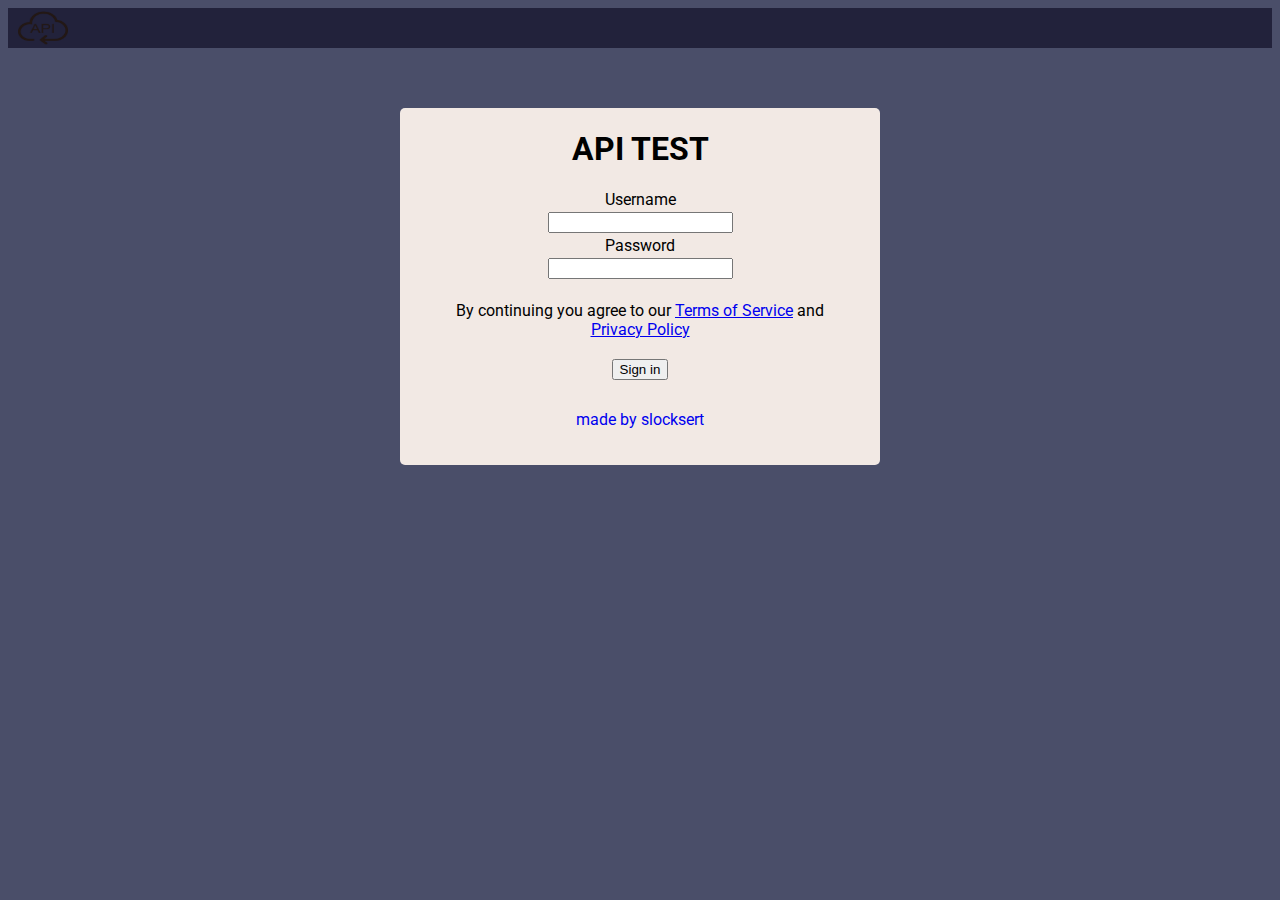
==== public/login.html @ 765e2fb6 "first commit" ====
<!DOCTYPE html>
<html>
    <head>
        <title>API TEST</title>
        <link rel="stylesheet" type="text/css" href="static/css/stylesheet.css" />
        <meta name="viewport" content="width=device-width, initial-scale=1.0">
        <script src="static/scripts/login.js" defer></script>
    </head>
    <body>

        <div class="header">
                <a href="index.html"><img class="logo" src="static/media/api.png" width="50px" height="40px" alt="logo api"></a>
        </div>

        <main>
            <form id="form_data">
                <h1>API TEST</h1>
                
                Username<br>
                <input id="login_username" required type="text" name="name"><br>
                Password<br>
                <input id="login_password" required type="password" name="password"><br>
                <label class="services">
                    <br> By continuing you agree to our
                    <a href="#service">Terms of Service</a> and <a href="#policy">Privacy Policy</a>
                </label>
                    
                <div class="button">
                    <input type="submit" id="button_" class="button" value="Sign in">
                </div>
            </form>

        <a target="_blank" href="https://github.com/slocksert"><p id="footer">made by slocksert</p></a>
    </main>
</body>
</html>
---- public/static/css/stylesheet.css ----
@charset 'UTF-8';
@import url('https://fonts.googleapis.com/css2?family=Roboto&display=swap');

body {
    text-align: center;
    font: normal 1em Roboto;
    background-color: #4A4E69;
}

#home {
    text-align: left;
    margin-left: 10px;
    margin: auto;
}

.button {
    margin-top: 10px;
    margin-bottom: 10px;
}

input {
    margin: 3px;
}

input#retype {
    margin-bottom: 10px;
}

main {
    margin: auto;
    margin-top: 60px;
    width: 400px;
    background-color: #F2E9E4;
    border-radius: 5px;
    padding-top: 1px;
    padding-left: 40px;
    padding-right: 40px;
    padding-bottom: 20px;
}

p#footer {
    display: inline-block;
    margin-top: 10px;
}

.header {
    background-color: #22223B;
    height: 40px;
}

.logo {
    display: block;
    text-align: left;
    margin-left: 10px;
}
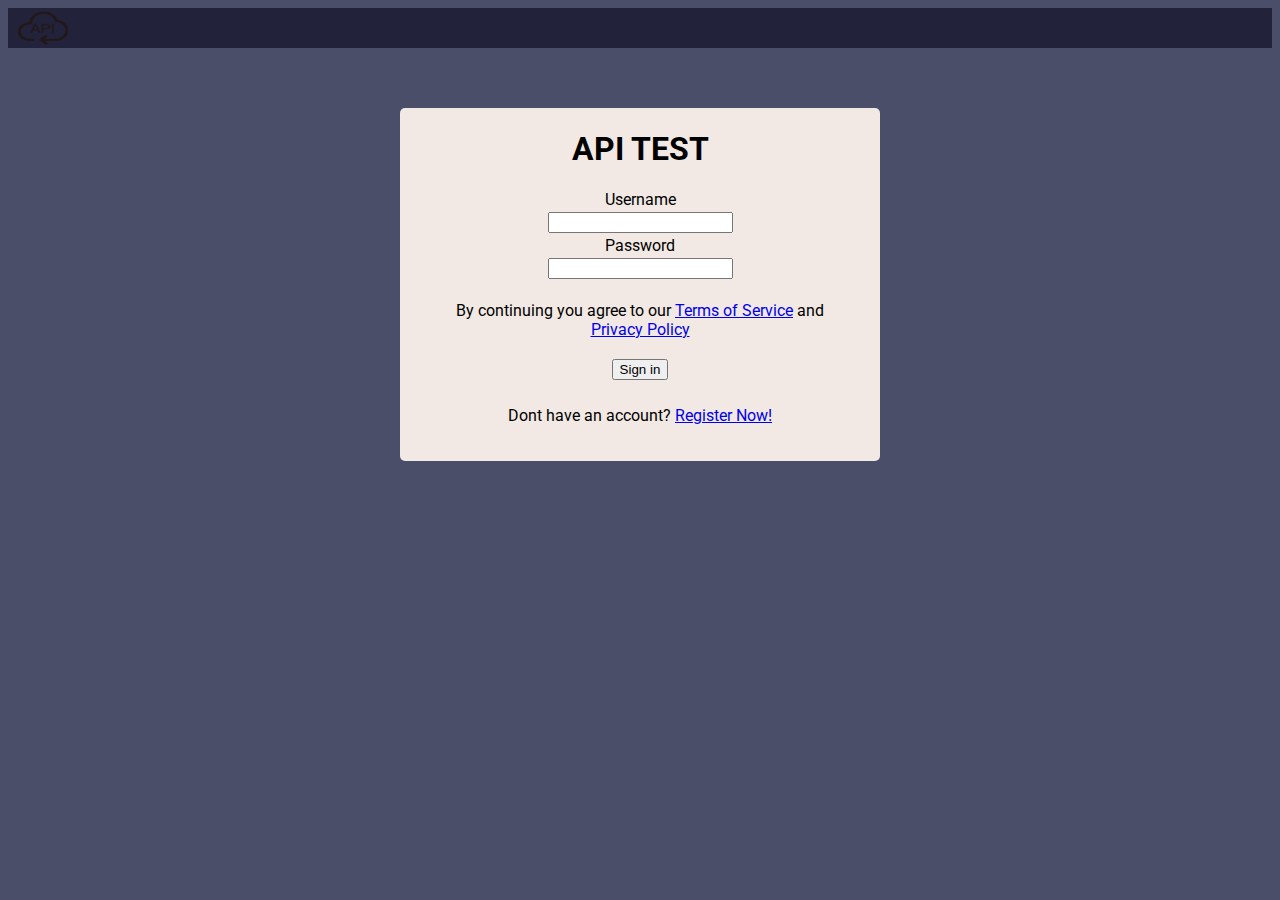
==== commit de18db55: "Changing login.js and adding home.html" ====
--- a/public/login.html
+++ b/public/login.html
@@ -30,7 +30,8 @@
                 </div>
             </form>
 
-        <a target="_blank" href="https://github.com/slocksert"><p id="footer">made by slocksert</p></a>
+            <p id="sign-in">Dont have an account? <a href="index.html">Register Now!</a></p>
+
     </main>
 </body>
 </html>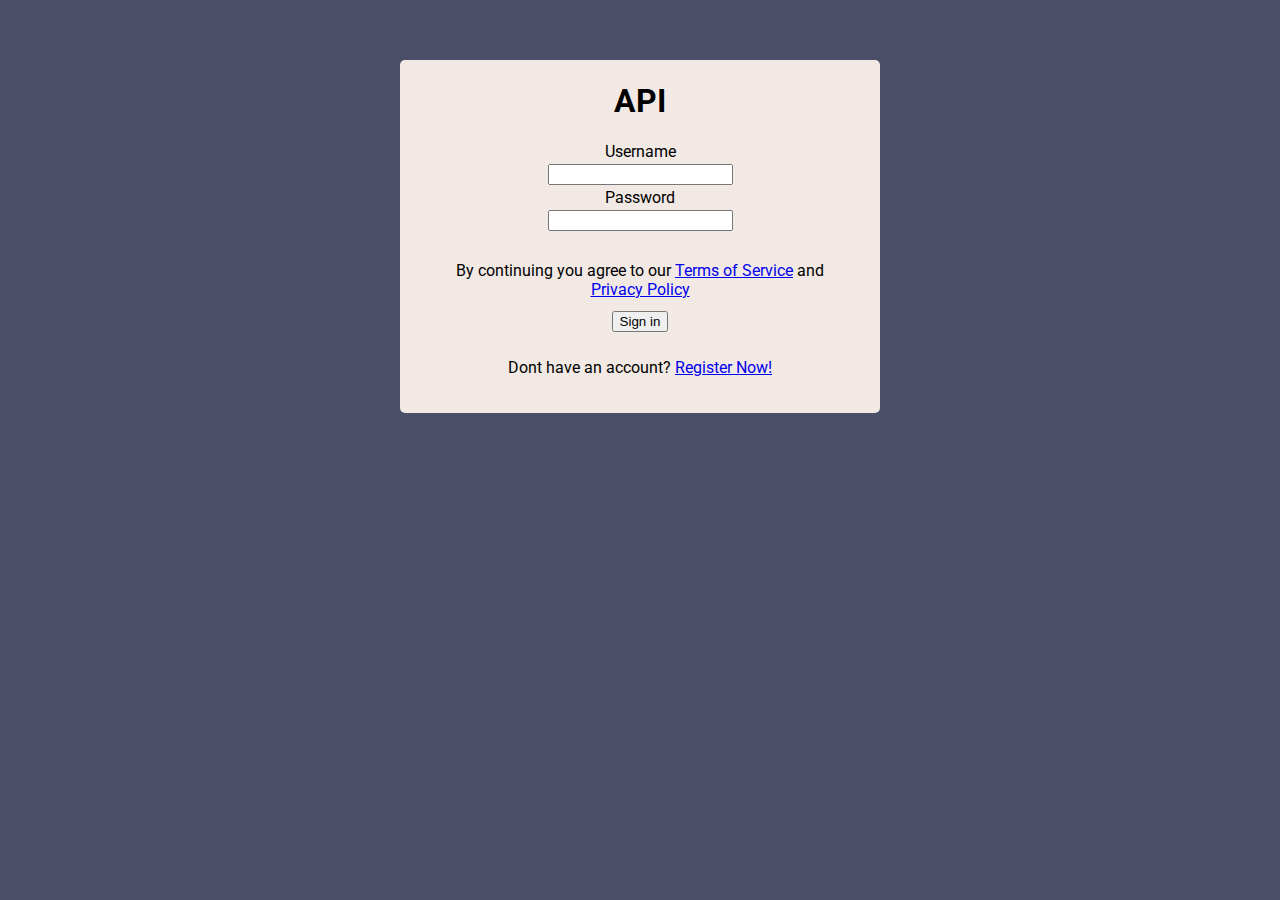
==== commit 1584aed4: "updating" ====
--- a/public/login.html
+++ b/public/login.html
@@ -1,20 +1,16 @@
 <!DOCTYPE html>
 <html>
     <head>
-        <title>API TEST</title>
+        <title>API Sign in</title>
         <link rel="stylesheet" type="text/css" href="static/css/stylesheet.css" />
         <meta name="viewport" content="width=device-width, initial-scale=1.0">
         <script src="static/scripts/login.js" defer></script>
     </head>
     <body>
 
-        <div class="header">
-                <a href="index.html"><img class="logo" src="static/media/api.png" width="50px" height="40px" alt="logo api"></a>
-        </div>
-
         <main>
             <form id="form_data">
-                <h1>API TEST</h1>
+                <h1>API</h1>
                 
                 Username<br>
                 <input id="login_username" required type="text" name="name"><br>
@@ -30,7 +26,7 @@
                 </div>
             </form>
 
-            <p id="sign-in">Dont have an account? <a href="index.html">Register Now!</a></p>
+            <p id="sign-in">Dont have an account? <a href="register.html">Register Now!</a></p>
 
     </main>
 </body>
--- a/public/static/css/stylesheet.css
+++ b/public/static/css/stylesheet.css
@@ -23,7 +23,7 @@
 }
 
 input#retype {
-    margin-bottom: 10px;
+    margin-bottom: 15px;
 }
 
 main {
@@ -38,18 +38,7 @@
     padding-bottom: 20px;
 }
 
-p#footer {
-    display: inline-block;
-    margin-top: 10px;
-}
-
-.header {
-    background-color: #22223B;
-    height: 40px;
-}
-
-.logo {
-    display: block;
-    text-align: left;
-    margin-left: 10px;
+.services {
+    position: relative;
+    top: 8px;
 }